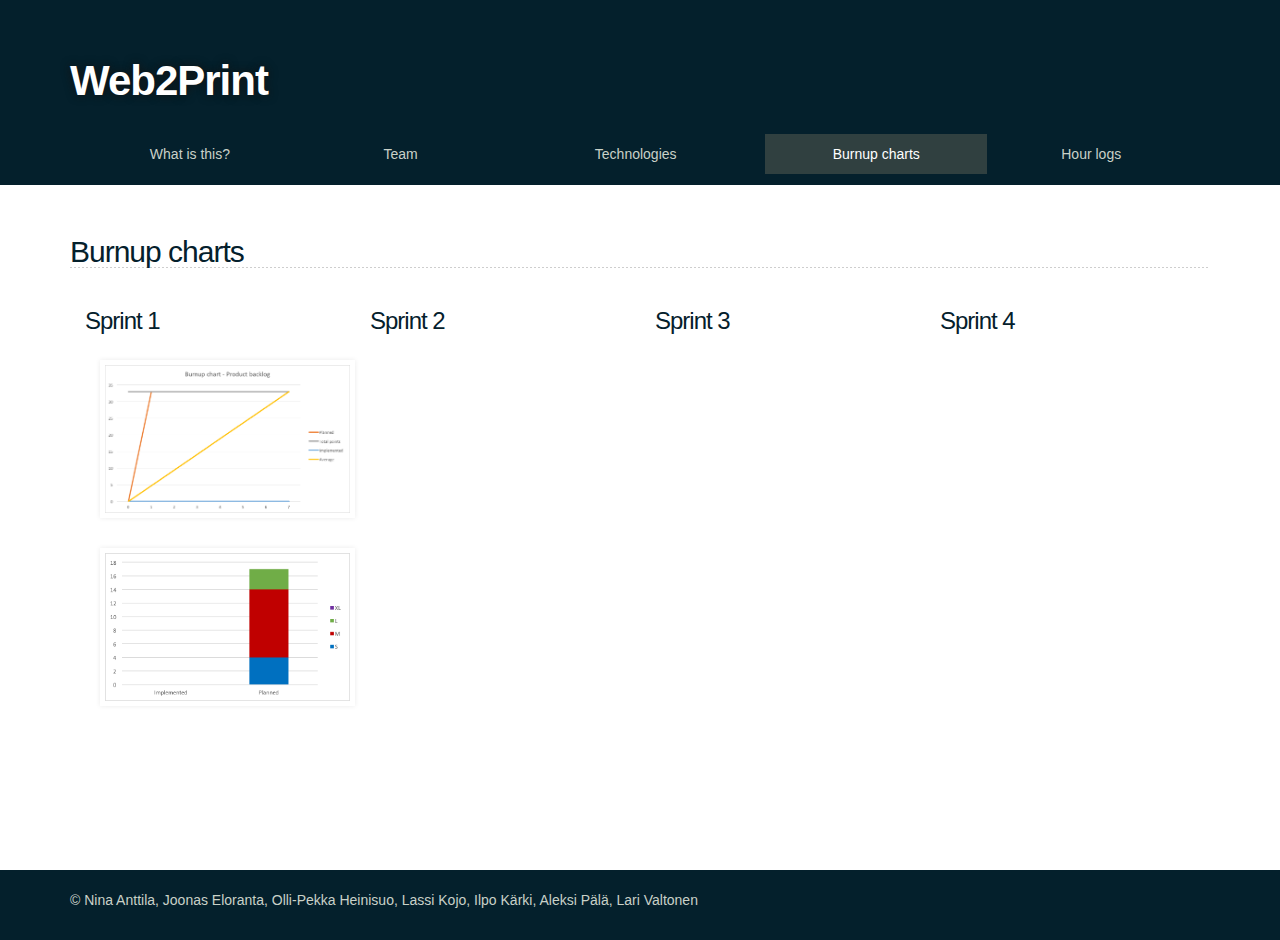
==== charts.html @ 9652fc08 "Chartit aseteltu mukavammin ja korjattu typoja." ====
<!DOCTYPE html>
<html>

  <head>
    <meta charset='utf-8'>
    <meta http-equiv="X-UA-Compatible" content="chrome=1">
    <meta name="description" content="Project name : ">
    <meta name="viewport" content="width=device-width, initial-scale=1">

    <link rel="stylesheet" type="text/css" media="screen" href="stylesheets/stylesheet.css">

    <script src="https://ajax.googleapis.com/ajax/libs/jquery/3.1.0/jquery.min.js"></script>

  <!-- Bootstrap -->
  <!-- Latest compiled and minified CSS -->
    <link rel="stylesheet" href="https://maxcdn.bootstrapcdn.com/bootstrap/3.3.7/css/bootstrap.min.css" integrity="sha384-BVYiiSIFeK1dGmJRAkycuHAHRg32OmUcww7on3RYdg4Va+PmSTsz/K68vbdEjh4u" crossorigin="anonymous">
  <!-- Latest compiled and minified JavaScript -->
    <script src="https://maxcdn.bootstrapcdn.com/bootstrap/3.3.7/js/bootstrap.min.js" integrity="sha384-Tc5IQib027qvyjSMfHjOMaLkfuWVxZxUPnCJA7l2mCWNIpG9mGCD8wGNIcPD7Txa" crossorigin="anonymous"></script>

    <title>Web2Print</title>
  </head>

  <body>

    <div class="wrapper">

    <!-- Header & nav -->
    <div class="jumbotron">
      <div class="container">
        <h1 id="project_title">Web2Print</h1>

          <button id="navbar-button" type="button" class="navbar-toggle" data-toggle="collapse" data-target="#navbar">
            <span class="icon-bar"></span>
            <span class="icon-bar"></span>
            <span class="icon-bar"></span>                   
          </button>

        <div id="navbar" class="navbar-collapse collapse">
          <ul class="nav nav-justified" >
            <li class="non-active"><a href="index.html">What is this?</a></li>
            <li class="non-active"><a href="team.html">Team</a></li>
            <li class="non-active"><a href="technologies.html">Technologies</a></li>
            <li class="active"><a href="#">Burnup charts</a></li>
            <li class="non-active"><a href="logs.html">Hour logs</a></li>
          </ul>
        </div>

      </div>
    </div>

      <!-- Content -->
    <div class="container">
      <h2>Burnup charts</h2>
      
      <row>
        <div class="col-sm-3">
          <h3>Sprint 1</h3>
          <a class="click-open">
            <img class="chart" src="images/burnup.png" alt="Sprint 1, Burnup chart.">
          </a>
          <a class="click-open">
            <img class="chart" src="images/bar_sprint1.png" alt="Sprint 1, Planned and implemented items.">
          </a>
        </div>
        <div class="col-sm-3">
          <h3>Sprint 2</h3>
        </div>
        <div class="col-sm-3">
          <h3>Sprint 3</h3>
        </div>
        <div class="col-sm-3">
          <h3>Sprint 4</h3>
        </div>
      </row>
    </div>

    <!-- Creates the bootstrap modal where the image will appear -->
    <div class="modal" id="imagemodal" aria-hidden="true">
      <img src="" alt="" id="imagepreview" class="modal-content center-block">
    </div>

    <script type='text/javascript'>
      $(".click-open").on("click", function() {
        img_src = $(this).find("img").attr("src");
        $('#imagepreview').attr('src', $(this).find("img").attr("src") );
        $('#imagepreview').attr( 'alt', $(this).find("img").attr("alt") );
        $('#imagemodal').modal('show');
      });
    </script>

    </div><!-- /Wrapper -->

    <!-- Footer -->
    <footer>
      <div class="container">
        <p>&#169; Nina Anttila, Joonas Eloranta, Olli-Pekka Heinisuo, Lassi Kojo, Ilpo Kärki, Aleksi Pälä, Lari Valtonen</p>
      </div>
    </footer>



  </body>
</html>
---- stylesheets/stylesheet.css ----
/*******************************************************************************
Slate Theme for GitHub Pages
by Jason Costello, @jsncostello
*******************************************************************************/

@import url(github-light.css);

/*******************************************************************************
MeyerWeb Reset
*******************************************************************************/

html, body, div, span, applet, object, iframe,
h1, h2, h3, h4, h5, h6, p, blockquote, pre,
a, abbr, acronym, address, big, cite, code,
del, dfn, em, img, ins, kbd, q, s, samp,
small, strike, strong, sub, sup, tt, var,
b, u, i, center,
dl, dt, dd, ol, ul, li,
fieldset, form, label, legend,
table, caption, tbody, tfoot, thead, tr, th, td,
article, aside, canvas, details, embed,
figure, figcaption, footer, header, hgroup,
menu, nav, output, ruby, section, summary,
time, mark, audio, video {
  margin: 0;
  padding: 0;
  border: 0;
  font: inherit;
  vertical-align: baseline;
}

/* HTML5 display-role reset for older browsers */
article, aside, details, figcaption, figure,
footer, header, hgroup, menu, nav, section {
  display: block;
}

ol, ul {
  list-style: none;
}

table {
  border-collapse: collapse;
  border-spacing: 0;
}

/*******************************************************************************
Theme Styles
*******************************************************************************/

body {
  box-sizing: border-box;
  font-size: 16px;
  font-family: 'Myriad Pro', Calibri, Helvetica, Arial, sans-serif;
  line-height: 1.5;
  -webkit-font-smoothing: antialiased;
}

h1, h2, h3, h4, h5, h6 {
  margin: 10px 0;
  font-weight: 700;
  font-family: 'Lucida Grande', 'Calibri', Helvetica, Arial, sans-serif;
  letter-spacing: -1px;
}

h1 {
  font-size: 36px;
  font-weight: 700;
}

h2 {
  padding-bottom: 10px;
  font-size: 32px;
  background: url('../images/bg_hr.png') repeat-x bottom;
}

h3 {
  font-size: 24px;
}

h4 {
  font-size: 21px;
}

h5 {
  font-size: 18px;
}

h6 {
  font-size: 16px;
}

p {
  margin: 10px 0 15px 0;
}


a {
  text-decoration: none;
  color: #007edf;
  text-shadow: none;

  transition: color 0.5s ease;
  transition: text-shadow 0.5s ease;
  -webkit-transition: color 0.5s ease;
  -webkit-transition: text-shadow 0.5s ease;
  -moz-transition: color 0.5s ease;
  -moz-transition: text-shadow 0.5s ease;
  -o-transition: color 0.5s ease;
  -o-transition: text-shadow 0.5s ease;
  -ms-transition: color 0.5s ease;
  -ms-transition: text-shadow 0.5s ease;
}

/*
a:hover, a:focus {text-decoration: underline;} */


em {
  font-style: italic;
}

strong {
  font-weight: bold;
}

img {
  position: relative;
  margin: 0 auto;
  max-width: 739px;
  padding: 5px;
  margin: 10px 0 10px 0;
  border: 1px solid #ebebeb;

  box-shadow: 0 0 5px #ebebeb;
  -webkit-box-shadow: 0 0 5px #ebebeb;
  -moz-box-shadow: 0 0 5px #ebebeb;
  -o-box-shadow: 0 0 5px #ebebeb;
  -ms-box-shadow: 0 0 5px #ebebeb;
}

p img {
  display: inline;
  margin: 0;
  padding: 0;
  vertical-align: middle;
  text-align: center;
  border: none;
}

pre, code {
  width: 100%;
  color: #222;
  background-color: #fff;

  font-family: Monaco, "Bitstream Vera Sans Mono", "Lucida Console", Terminal, monospace;
  font-size: 14px;

  border-radius: 2px;
  -moz-border-radius: 2px;
  -webkit-border-radius: 2px;
}

pre {
  width: 100%;
  padding: 10px;
  box-shadow: 0 0 10px rgba(0,0,0,.1);
  overflow: auto;
}

code {
  padding: 3px;
  margin: 0 3px;
  box-shadow: 0 0 10px rgba(0,0,0,.1);
}

pre code {
  display: block;
  box-shadow: none;
}

blockquote {
  color: #666;
  margin-bottom: 20px;
  padding: 0 0 0 20px;
  border-left: 3px solid #bbb;
}


ul, ol, dl {
  margin-bottom: 15px
}

ul {
  list-style-position: inside;
  list-style: disc;
  padding-left: 20px;
}

ol {
  list-style-position: inside;
  list-style: decimal;
  padding-left: 20px;
}

dl dt {
  font-weight: bold;
}

dl dd {
  padding-left: 20px;
  font-style: italic;
}

dl p {
  padding-left: 20px;
  font-style: italic;
}

hr {
  height: 1px;
  margin-bottom: 5px;
  border: none;
  background: url('../images/bg_hr.png') repeat-x center;
}

table {
  border: 1px solid #373737;
  margin-bottom: 20px;
  text-align: left;
 }

th {
  font-family: 'Lucida Grande', 'Helvetica Neue', Helvetica, Arial, sans-serif;
  padding: 10px;
  background: #373737;
  color: #fff;
 }

td {
  padding: 10px;
  border: 1px solid #373737;
 }

form {
  background: #f2f2f2;
  padding: 20px;
}

/*******************************************************************************
Full-Width Styles
*******************************************************************************/

.outer {
  width: 100%;
}

.inner {
  position: relative;
  max-width: 640px;
  padding: 20px 10px;
  margin: 0 auto;
}

#forkme_banner {
  display: block;
  position: absolute;
  top:0;
  right: 10px;
  z-index: 10;
  padding: 10px 50px 10px 10px;
  color: #fff;
  background: url('../images/blacktocat.png') #5B7065 no-repeat 95% 50%;
  font-weight: 700;
  box-shadow: 0 0 10px rgba(0,0,0,.5);
  border-bottom-left-radius: 2px;
  border-bottom-right-radius: 2px;
}

#header_wrap {
  background: #212121;
  background: -moz-linear-gradient(top, #373737, #212121);
  background: -webkit-linear-gradient(top, #373737, #212121);
  background: -ms-linear-gradient(top, #373737, #212121);
  background: -o-linear-gradient(top, #373737, #212121);
  background: linear-gradient(top, #373737, #212121);
}

#header_wrap .inner {
  padding: 50px 10px 30px 10px;
}

#project_title {
  margin: 0;
  color: #fff;
  font-size: 42px;
  font-weight: 700;
  text-shadow: #111 0px 0px 10px;
}



/*******************************************************************************
Small Device Styles
*******************************************************************************/

@media screen and (max-width: 480px) {
  body {
    font-size:14px;
  }

  #downloads {
    display: none;
  }

  .inner {
    min-width: 320px;
    max-width: 480px;
  }

  #project_title {
  font-size: 32px;
  }

  h1 {
    font-size: 28px;
  }

  h2 {
    font-size: 24px;
  }

  h3 {
    font-size: 21px;
  }

  h4 {
    font-size: 18px;
  }

  h5 {
    font-size: 14px;
  }

  h6 {
    font-size: 12px;
  }

  code, pre {
    min-width: 320px;
    max-width: 480px;
    font-size: 11px;
  }

}


/*******************************************************************************
Custrom / Overridden Bootstrap
*******************************************************************************/
.jumbotron {
  background-color: #04202C !important;
  padding-bottom: 1px !important;
}

.jumbotron a{
  color: #C9D1C8;
}
.jumbotron h1{
  color: white !important;
  padding-top: 10px;
}

#navbar {
  margin-top: 30px;
  margin-bottom: 10px;
  border: none !important;
}

.nav-justified > .active > a,
.nav-justified > .active > a:hover,
.nav-justified > .active > a:focus {
  background-color: #304040;
  color: white;
}
.nav-justified > .non-active > a:hover,
.nav-justified > .non-active > a:focus {
  background-color: #5B7065;
  color: white;
}


.icon-bar {
  background-color: #C9D1C8 !important;
}

.panel {
  margin: 0 !important;
  border-radius: 0px !important;
}
.panel-body {
  padding: 0 !important;
}
.panel-heading {
  background-color: #304040 !important;
  border-radius: 0px !important;
}
.panel-title {
  color: white !important;
  font-weight: bold !important;
  text-decoration: none !important;
}
.panel-heading:hover {
  background-color: #5B7065 !important;
  /* color: #2F2E33 !important; */
}

.table {
  margin-bottom: 0 !important;
}


/*******************************************************************************
Other
*******************************************************************************/

body {
  color: #04202C !important;
  background: white !important;
}

body h2 {
  color: #04202C;
}
body h4 {
  color: #5B7065;
}

html,
body {
  height: 100%;
}

.wrapper {
  min-height: 100%;
  height: auto;
  margin: 0 auto -60px;
  padding: 0 0 60px;
}

footer {
  background-color: #04202C !important;
  color: #C9D1C8;
  padding: 20px;
  margin-top: 30px;
  height: auto;
}


.text-right {
  float: right;
  font-weight: normal; 
}

.chart {
  width: 100%;
  max-width: 300px;
  margin: 15px;
}

.chart:hover {
  opacity: 0.6;
};
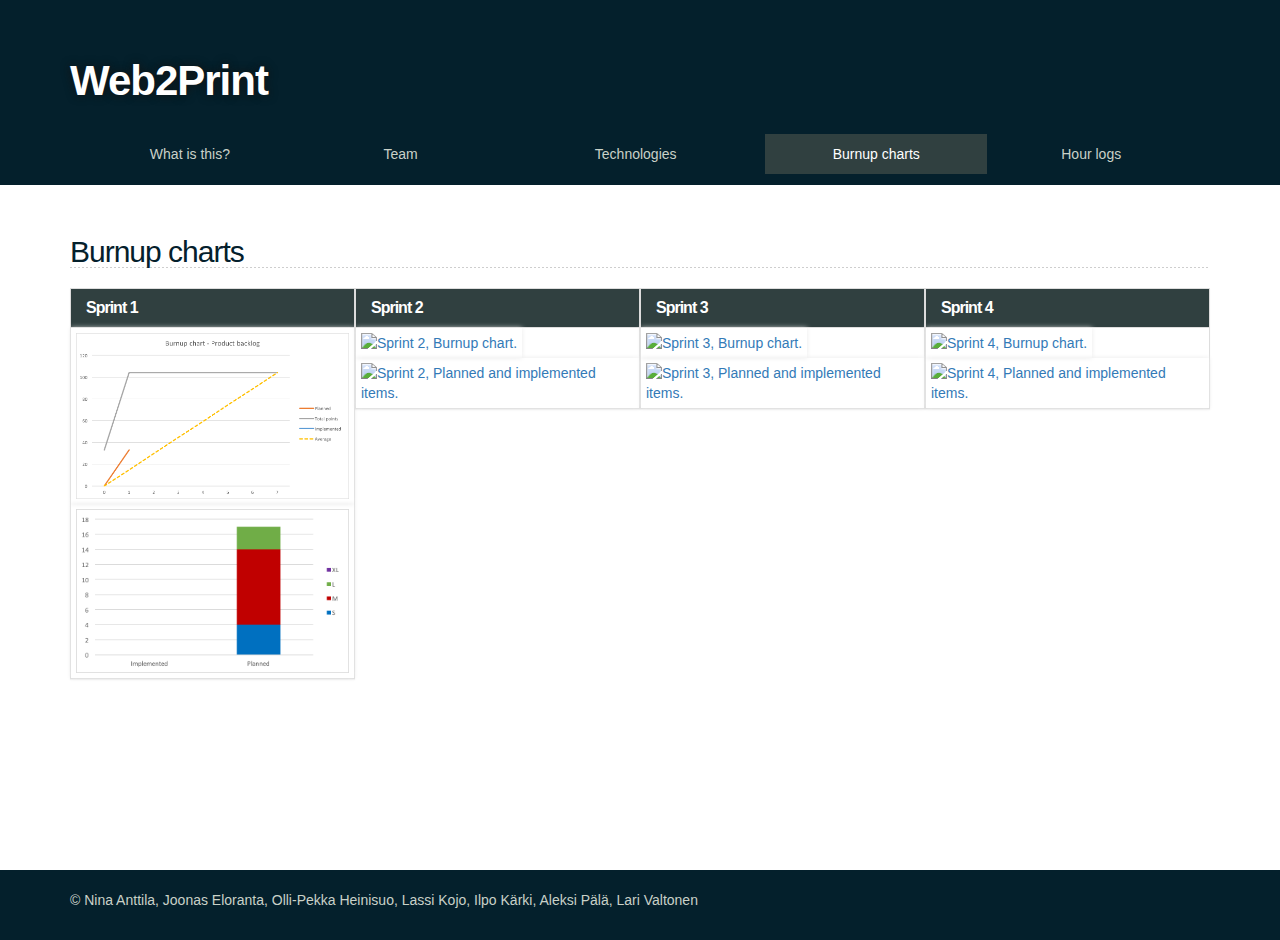
==== commit 9a1059a4: "Päivitetty sivut." ====
--- a/charts.html
+++ b/charts.html
@@ -53,23 +53,65 @@
       <h2>Burnup charts</h2>
       
       <row>
-        <div class="col-sm-3">
-          <h3>Sprint 1</h3>
-          <a class="click-open">
+        <div class="col-sm-3 chart-col">
+          <div class="panel panel-default chart-panel">
+            <div class="panel-heading">
+              <h3 class="panel-title">Sprint 1</h3>
+            </div>
+            <div class="panel-body">
+              <a class="click-open">
             <img class="chart" src="images/burnup.png" alt="Sprint 1, Burnup chart.">
           </a>
           <a class="click-open">
             <img class="chart" src="images/bar_sprint1.png" alt="Sprint 1, Planned and implemented items.">
           </a>
+            </div>
+          </div>
         </div>
-        <div class="col-sm-3">
-          <h3>Sprint 2</h3>
+        <div class="col-sm-3 chart-col">
+          <div class="panel panel-default chart-panel">
+            <div class="panel-heading">
+              <h3 class="panel-title">Sprint 2</h3>
+            </div>
+            <div class="panel-body">
+              <a class="click-open">
+            <img class="chart" src="" alt="Sprint 2, Burnup chart.">
+          </a>
+          <a class="click-open">
+            <img class="chart" src="" alt="Sprint 2, Planned and implemented items.">
+          </a>
+            </div>
+          </div>
         </div>
-        <div class="col-sm-3">
-          <h3>Sprint 3</h3>
+        <div class="col-sm-3 chart-col">
+          <div class="panel panel-default chart-panel">
+            <div class="panel-heading">
+              <h3 class="panel-title">Sprint 3</h3>
+            </div>
+            <div class="panel-body">
+              <a class="click-open">
+            <img class="chart" src="" alt="Sprint 3, Burnup chart.">
+          </a>
+          <a class="click-open">
+            <img class="chart" src="" alt="Sprint 3, Planned and implemented items.">
+          </a>
+            </div>
+          </div>
         </div>
-        <div class="col-sm-3">
-          <h3>Sprint 4</h3>
+        <div class="col-sm-3 chart-col">
+          <div class="panel panel-default chart-panel">
+            <div class="panel-heading">
+              <h3 class="panel-title">Sprint 4</h3>
+            </div>
+            <div class="panel-body">
+              <a class="click-open">
+            <img class="chart" src="" alt="Sprint 4, Burnup chart.">
+          </a>
+          <a class="click-open">
+            <img class="chart" src="" alt="Sprint 4, Planned and implemented items.">
+          </a>
+            </div>
+          </div>
         </div>
       </row>
     </div>
--- a/stylesheets/stylesheet.css
+++ b/stylesheets/stylesheet.css
@@ -456,6 +456,9 @@
   height: auto;
 }
 
+.chart-col {
+  padding: 0 !important;
+}
 
 .text-right {
   float: right;
@@ -465,7 +468,7 @@
 .chart {
   width: 100%;
   max-width: 300px;
-  margin: 15px;
+  margin: 0px;
 }
 
 .chart:hover {
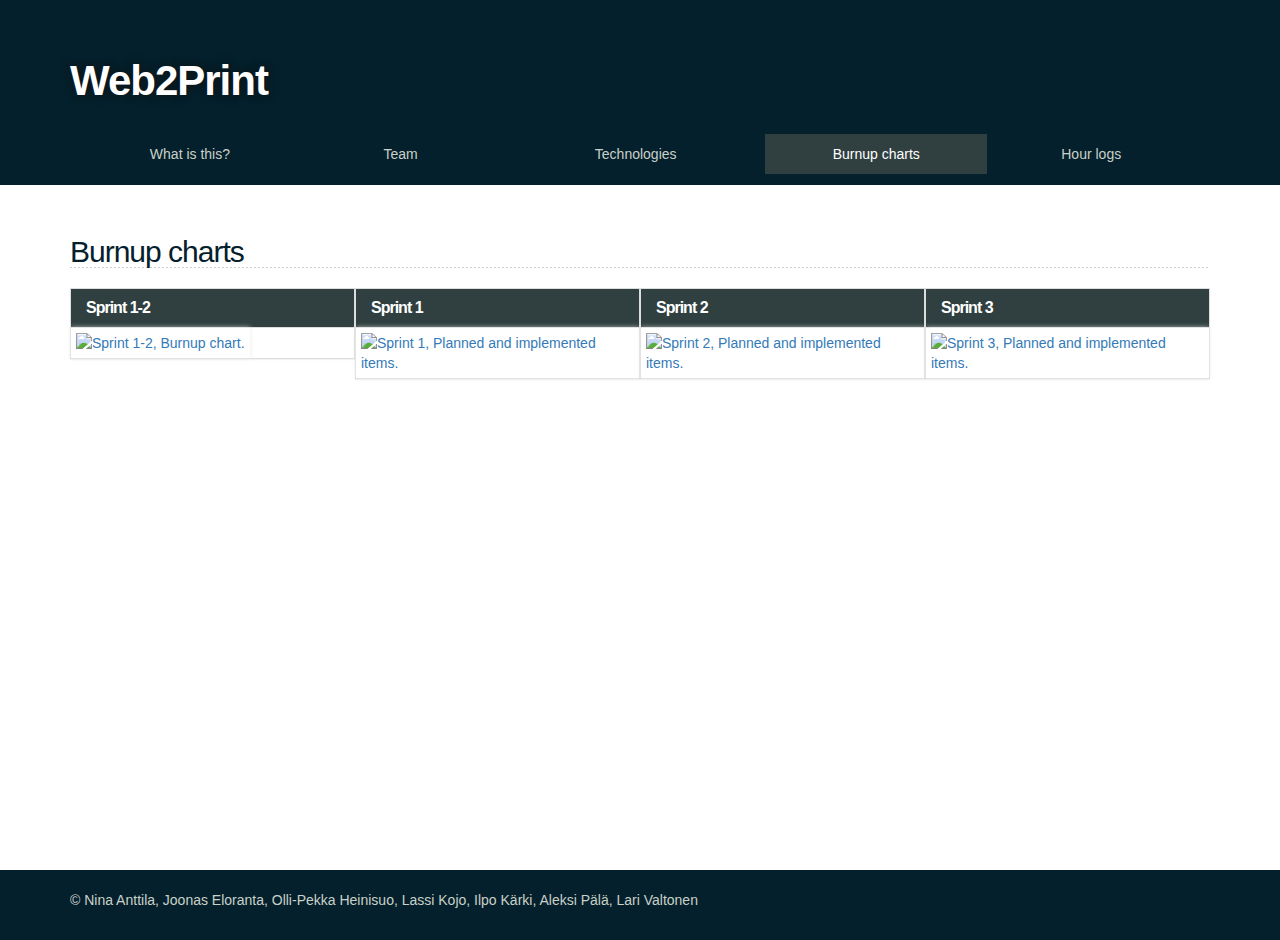
==== commit d2f385eb: "päivitetty kaaviot" ====
--- a/charts.html
+++ b/charts.html
@@ -56,15 +56,24 @@
         <div class="col-sm-3 chart-col">
           <div class="panel panel-default chart-panel">
             <div class="panel-heading">
+              <h3 class="panel-title">Sprint 1-2</h3>
+            </div>
+            <div class="panel-body">
+              <a class="click-open">
+                <img class="chart" src="images/s2_burnup_uusi.png" alt="Sprint 1-2, Burnup chart.">
+              </a>
+            </div>
+          </div>
+        </div>
+        <div class="col-sm-3 chart-col">
+          <div class="panel panel-default chart-panel">
+            <div class="panel-heading">
               <h3 class="panel-title">Sprint 1</h3>
             </div>
             <div class="panel-body">
               <a class="click-open">
-            <img class="chart" src="images/burnup.png" alt="Sprint 1, Burnup chart.">
-          </a>
-          <a class="click-open">
-            <img class="chart" src="images/bar_sprint1.png" alt="Sprint 1, Planned and implemented items.">
-          </a>
+                <img class="chart" src="images/s1_palkit_after.png" alt="Sprint 1, Planned and implemented items.">
+              </a>
             </div>
           </div>
         </div>
@@ -75,11 +84,8 @@
             </div>
             <div class="panel-body">
               <a class="click-open">
-            <img class="chart" src="" alt="Sprint 2, Burnup chart.">
-          </a>
-          <a class="click-open">
-            <img class="chart" src="" alt="Sprint 2, Planned and implemented items.">
-          </a>
+                <img class="chart" src="images/s2_palkit.png" alt="Sprint 2, Planned and implemented items.">
+              </a>
             </div>
           </div>
         </div>
@@ -90,26 +96,8 @@
             </div>
             <div class="panel-body">
               <a class="click-open">
-            <img class="chart" src="" alt="Sprint 3, Burnup chart.">
-          </a>
-          <a class="click-open">
-            <img class="chart" src="" alt="Sprint 3, Planned and implemented items.">
-          </a>
-            </div>
-          </div>
-        </div>
-        <div class="col-sm-3 chart-col">
-          <div class="panel panel-default chart-panel">
-            <div class="panel-heading">
-              <h3 class="panel-title">Sprint 4</h3>
-            </div>
-            <div class="panel-body">
-              <a class="click-open">
-            <img class="chart" src="" alt="Sprint 4, Burnup chart.">
-          </a>
-          <a class="click-open">
-            <img class="chart" src="" alt="Sprint 4, Planned and implemented items.">
-          </a>
+                <img class="chart" src="" alt="Sprint 3, Planned and implemented items.">
+              </a>
             </div>
           </div>
         </div>
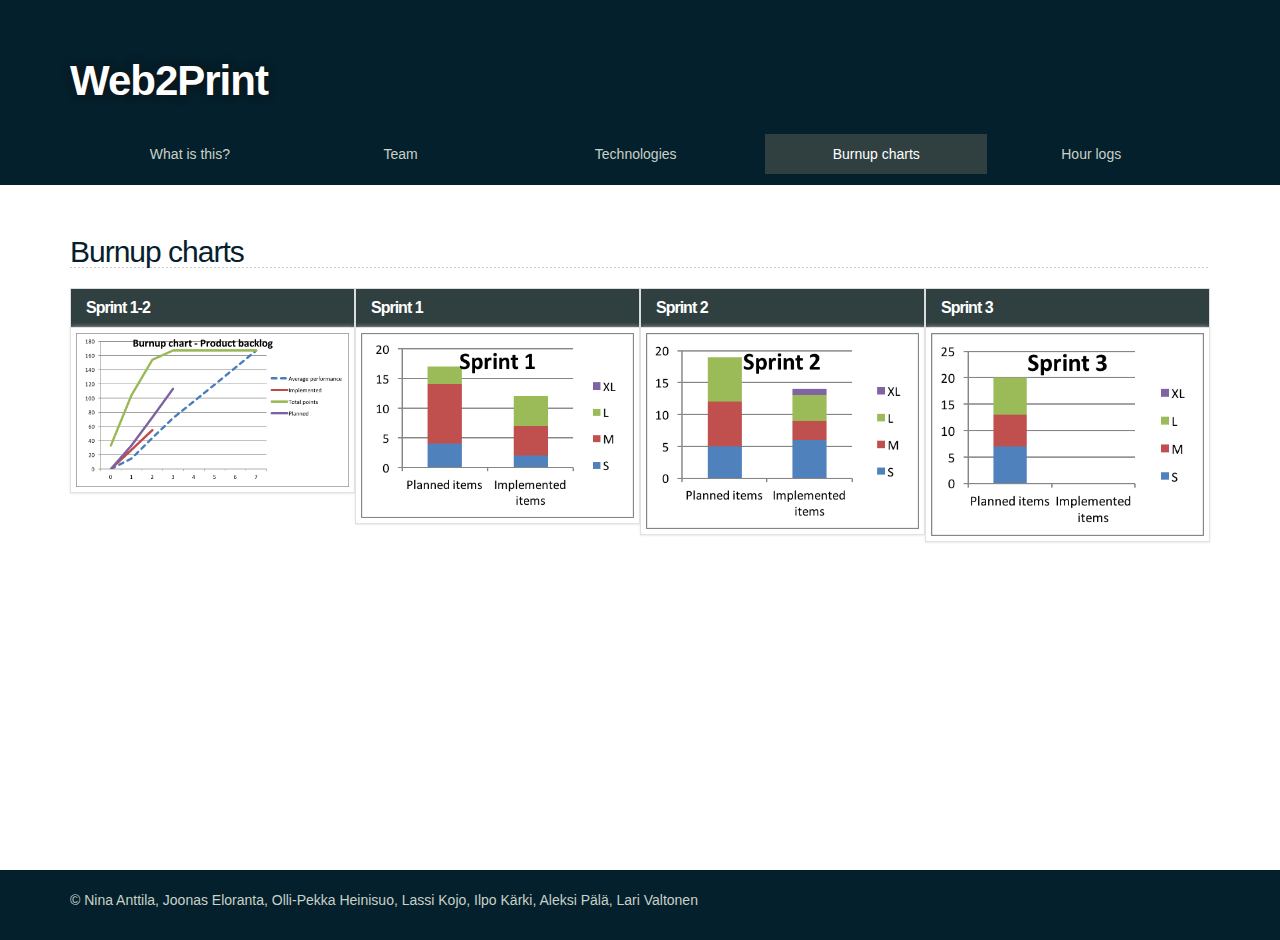
==== commit 95822065: "Updated burnup charts" ====
--- a/charts.html
+++ b/charts.html
@@ -60,7 +60,7 @@
             </div>
             <div class="panel-body">
               <a class="click-open">
-                <img class="chart" src="images/s2_burnup_uusi.png" alt="Sprint 1-2, Burnup chart.">
+                <img class="chart" src="images/burnup.png" alt="Sprint 1-2, Burnup chart.">
               </a>
             </div>
           </div>
@@ -96,7 +96,7 @@
             </div>
             <div class="panel-body">
               <a class="click-open">
-                <img class="chart" src="" alt="Sprint 3, Planned and implemented items.">
+                <img class="chart" src="images/s3_palkit.png" alt="Sprint 3, Planned and implemented items.">
               </a>
             </div>
           </div>
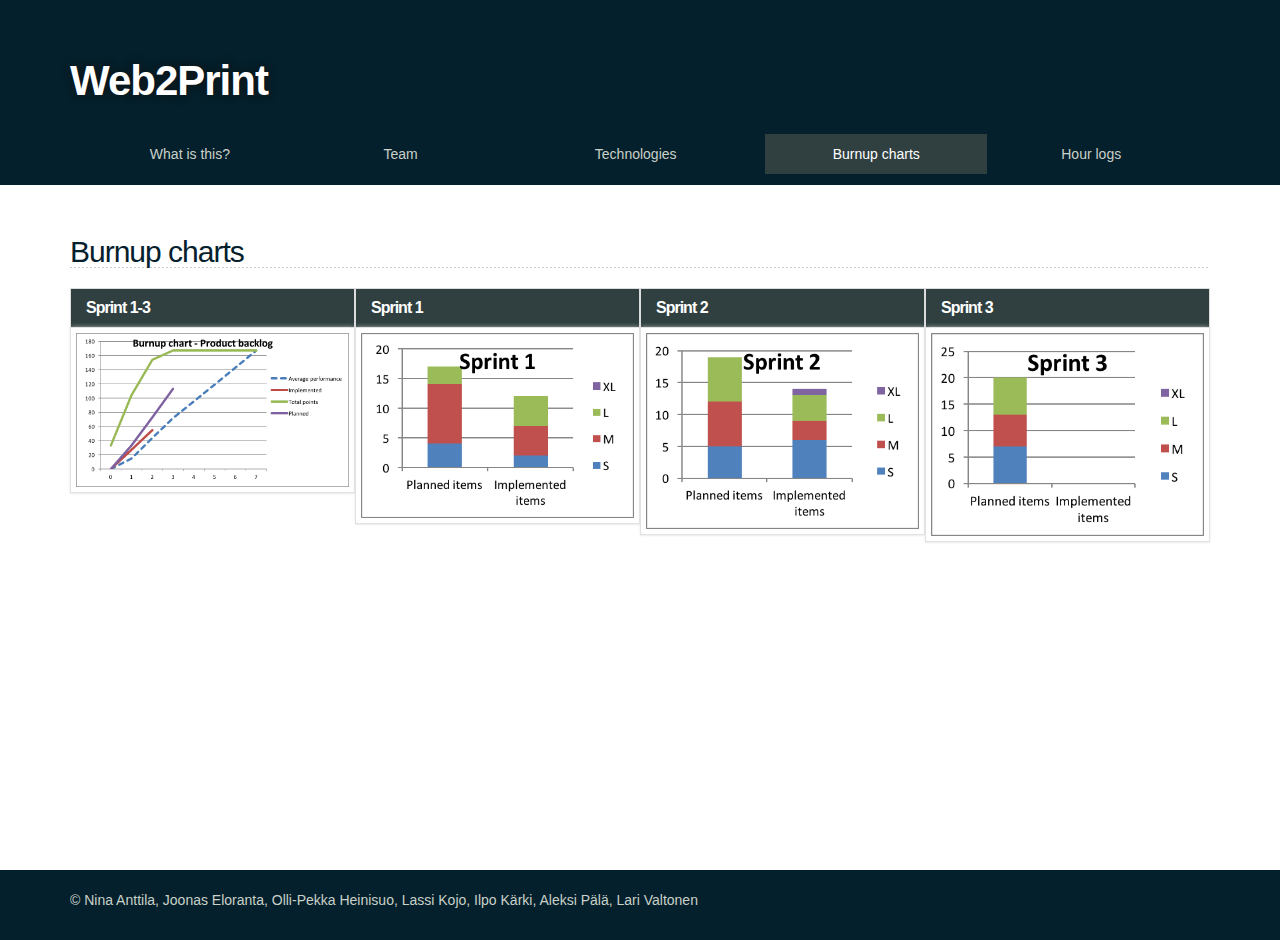
==== commit 8e5751cb: "Fixed typo" ====
--- a/charts.html
+++ b/charts.html
@@ -56,11 +56,11 @@
         <div class="col-sm-3 chart-col">
           <div class="panel panel-default chart-panel">
             <div class="panel-heading">
-              <h3 class="panel-title">Sprint 1-2</h3>
+              <h3 class="panel-title">Sprint 1-3</h3>
             </div>
             <div class="panel-body">
               <a class="click-open">
-                <img class="chart" src="images/burnup.png" alt="Sprint 1-2, Burnup chart.">
+                <img class="chart" src="images/burnup.png" alt="Sprint 1-3, Burnup chart.">
               </a>
             </div>
           </div>
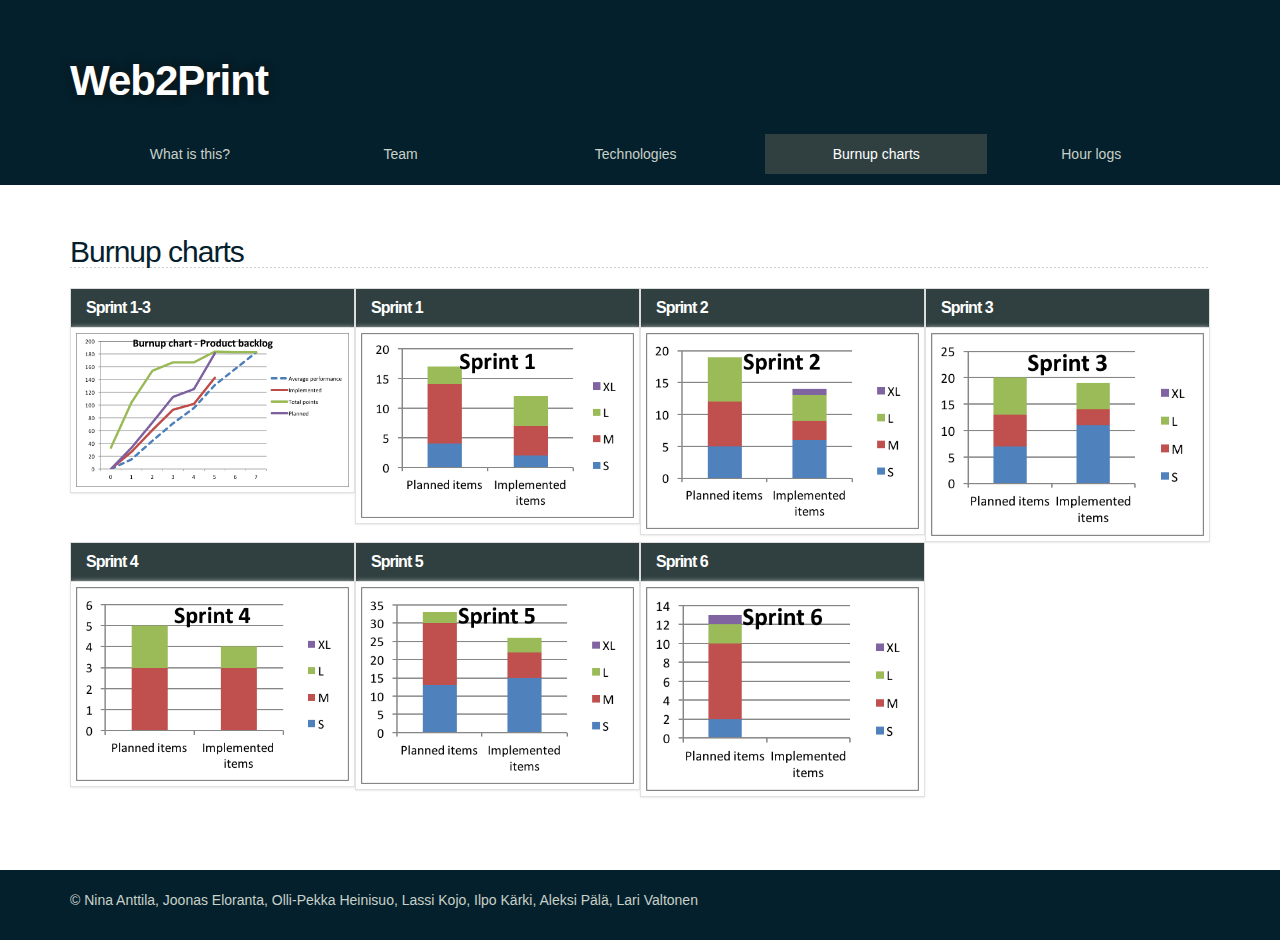
==== commit 92f5b497: "Updated hour logs and charts" ====
--- a/charts.html
+++ b/charts.html
@@ -101,6 +101,42 @@
             </div>
           </div>
         </div>
+        <div class="col-sm-3 chart-col">
+          <div class="panel panel-default chart-panel">
+            <div class="panel-heading">
+              <h3 class="panel-title">Sprint 4</h3>
+            </div>
+            <div class="panel-body">
+              <a class="click-open">
+                <img class="chart" src="images/s4_palkit.png" alt="Sprint 4, Planned and implemented items.">
+              </a>
+            </div>
+          </div>
+        </div>
+        <div class="col-sm-3 chart-col">
+          <div class="panel panel-default chart-panel">
+            <div class="panel-heading">
+              <h3 class="panel-title">Sprint 5</h3>
+            </div>
+            <div class="panel-body">
+              <a class="click-open">
+                <img class="chart" src="images/s5_palkit.png" alt="Sprint 5, Planned and implemented items.">
+              </a>
+            </div>
+          </div>
+        </div>
+        <div class="col-sm-3 chart-col">
+          <div class="panel panel-default chart-panel">
+            <div class="panel-heading">
+              <h3 class="panel-title">Sprint 6</h3>
+            </div>
+            <div class="panel-body">
+              <a class="click-open">
+                <img class="chart" src="images/s6_palkit.png" alt="Sprint 6, Planned and implemented items.">
+              </a>
+            </div>
+          </div>
+        </div>
       </row>
     </div>
 
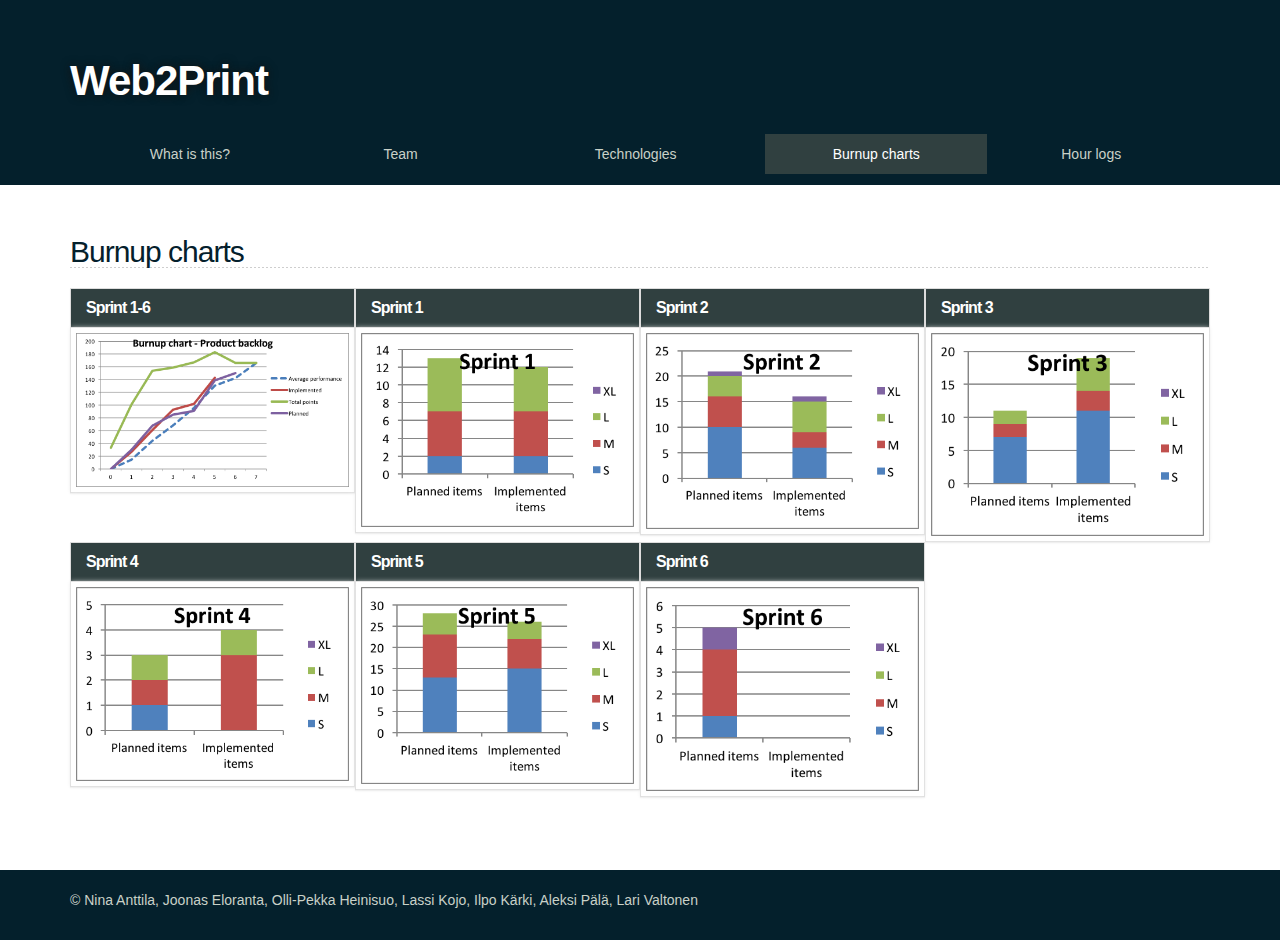
==== commit 874ce105: "Fixed burnup chart and other diagrams" ====
--- a/charts.html
+++ b/charts.html
@@ -56,11 +56,11 @@
         <div class="col-sm-3 chart-col">
           <div class="panel panel-default chart-panel">
             <div class="panel-heading">
-              <h3 class="panel-title">Sprint 1-3</h3>
+              <h3 class="panel-title">Sprint 1-6</h3>
             </div>
             <div class="panel-body">
               <a class="click-open">
-                <img class="chart" src="images/burnup.png" alt="Sprint 1-3, Burnup chart.">
+                <img class="chart" src="images/burnup.png" alt="Sprint 1-6, Burnup chart.">
               </a>
             </div>
           </div>
@@ -72,7 +72,7 @@
             </div>
             <div class="panel-body">
               <a class="click-open">
-                <img class="chart" src="images/s1_palkit_after.png" alt="Sprint 1, Planned and implemented items.">
+                <img class="chart" src="images/s1_palkit.png" alt="Sprint 1, Planned and implemented items.">
               </a>
             </div>
           </div>
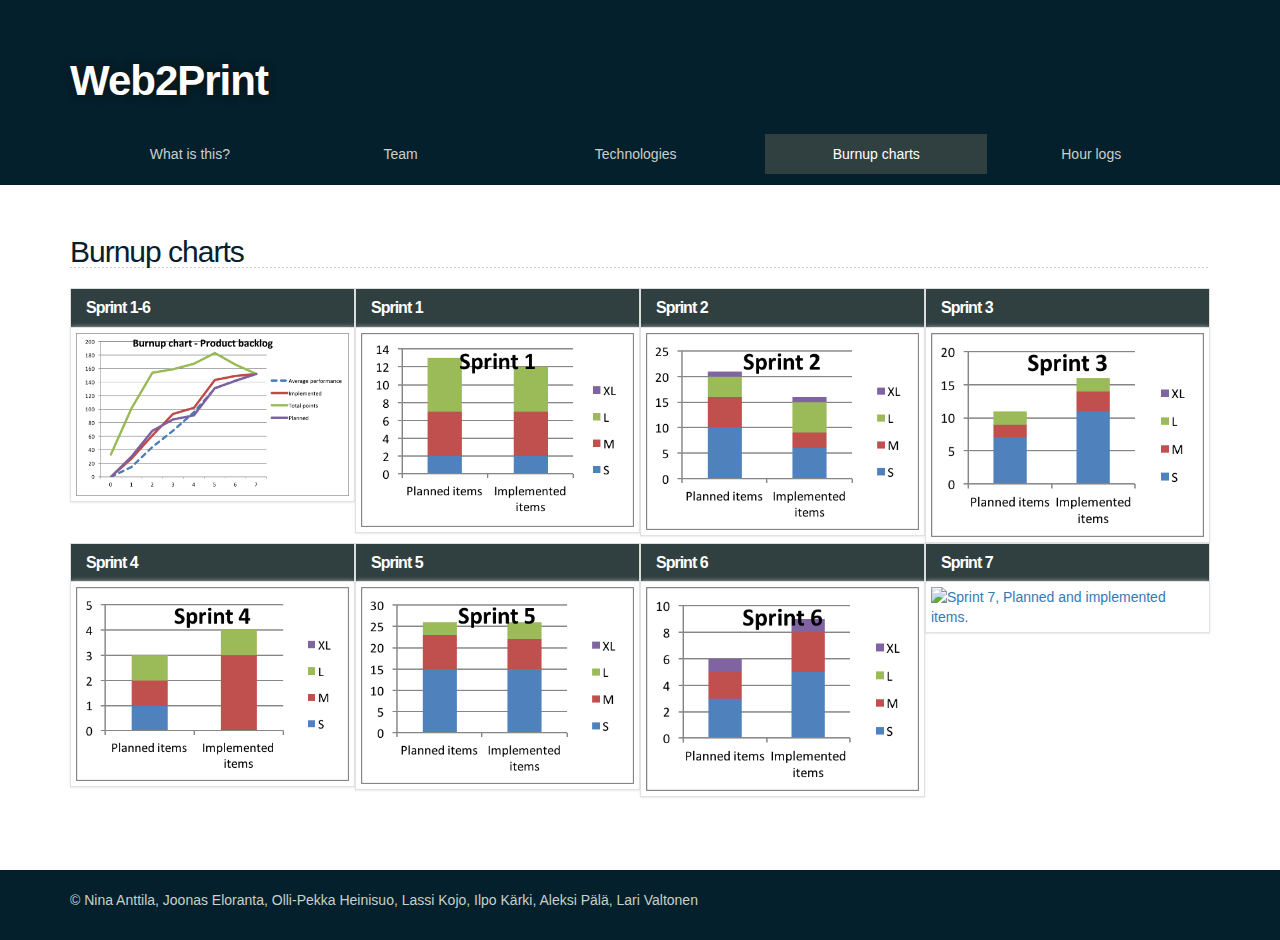
==== commit 790bcb99: "Updated logs and charts" ====
--- a/charts.html
+++ b/charts.html
@@ -137,6 +137,18 @@
             </div>
           </div>
         </div>
+        <div class="col-sm-3 chart-col">
+          <div class="panel panel-default chart-panel">
+            <div class="panel-heading">
+              <h3 class="panel-title">Sprint 7</h3>
+            </div>
+            <div class="panel-body">
+              <a class="click-open">
+                <img class="chart" src="images/s7_palkit.png" alt="Sprint 7, Planned and implemented items.">
+              </a>
+            </div>
+          </div>
+        </div>
       </row>
     </div>
 
